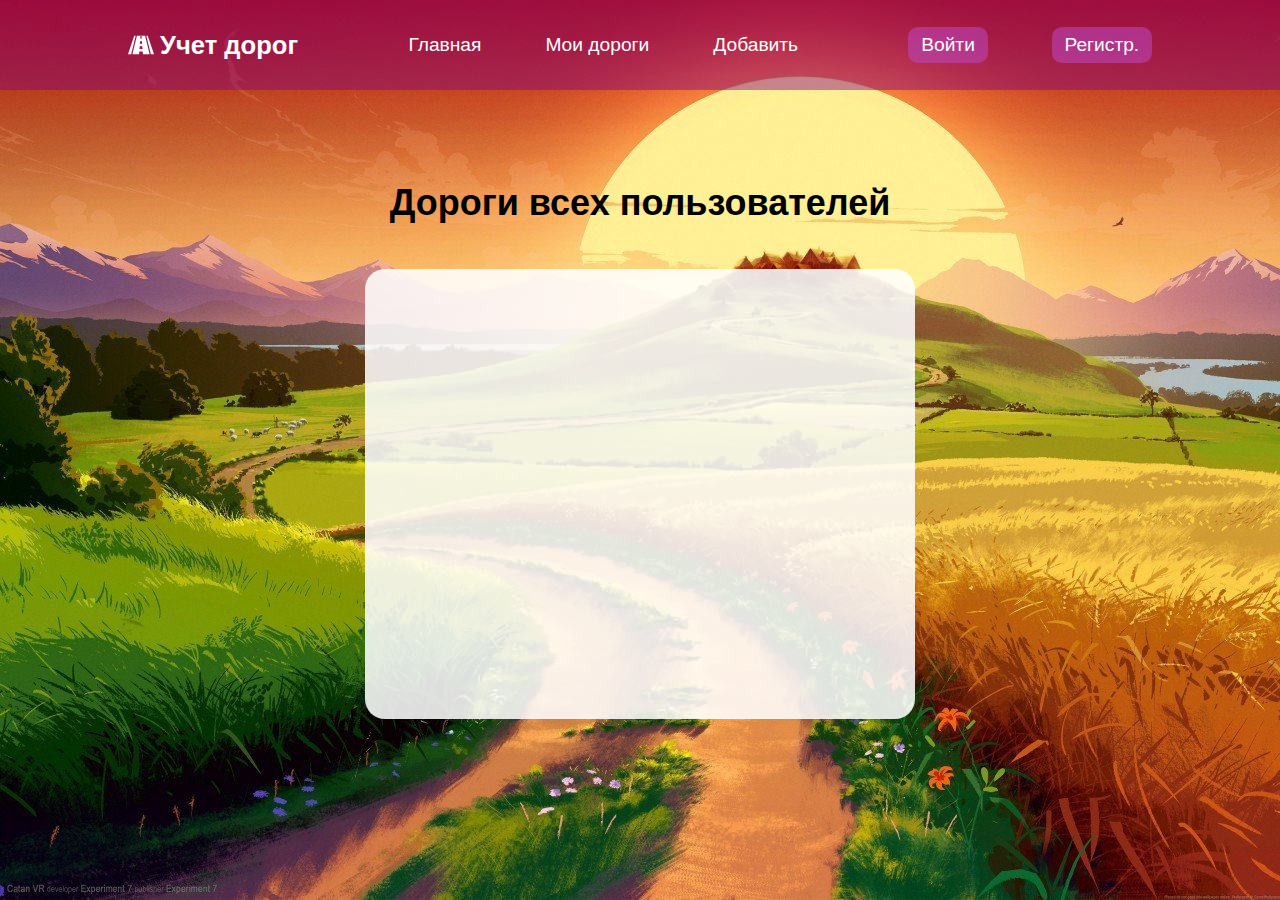
==== index.html @ 6541b2c5 "smth" ====
<!DOCTYPE html>
<html lang="en">
  <head>
    <meta charset="UTF-8" />
    <meta http-equiv="X-UA-Compatible" content="IE=edge" />
    <meta name="viewport" content="width=device-width, initial-scale=1.0" />
    <title>Учет дорог</title>
    <link rel="stylesheet" href="./styles/main.css" />
    <link rel="stylesheet" href="./styles/index.css" />
    <link rel="icon" type="image/x-icon" href="./public/logo.svg" />
  </head>
  <body>
    <header>
      <h1>
        <img src="./public/logo.svg" />
        Учет дорог
      </h1>
      <nav>
        <a href="./">Главная</a>
        <a href="./user.html">Мои дороги</a>
        <a href="./add.html">Добавить</a>
      </nav>
      <div class="account-btns">
        <button class="account-btn">Войти</button>
        <button class="account-btn">Регистр.</button>
      </div>
    </header>
    <main>
      <h3>Дороги всех пользователей</h3>
      <canvas width="550" height="450"></canvas>
    </main>
    <script src="./script/main.js"></script>
    <script src="./script/render.js"></script>
    <script src="./script/index.js"></script>
  </body>
</html>
---- styles/main.css ----
* {
  margin: 0;
  padding: 0;
  box-sizing: border-box;
  font-family: sans-serif;
}
body {
  width: 100%;
  height: 100vh;
  background-image: url(../public/background.jpg);
  background-size: calc(cover + 10px);
  position: relative;
}
a {
  text-decoration: none;
}
*::-webkit-scrollbar {
  background-color: #ffe4ffe1;
}
*::-webkit-scrollbar-thumb {
  background-color: #80008070;
}

header {
  position: absolute;
  top: 0;
  left: 0;
  z-index: 1;
  width: 100%;
  height: 10vh;
  background-color: #80008070;
  display: flex;
  align-items: center;
  justify-content: space-between;
  padding: 0 10vw;
}
h1 {
  font-size: calc(2vw);
  display: flex;
  align-items: center;
  column-gap: 0.5vw;
  color: #fff;
}
h1 > img {
  height: 2vw;
  filter: invert();
}
nav {
  display: flex;
  align-items: center;
  justify-content: center;
  column-gap: 5vw;
}
nav > a {
  color: #fff;
  font-size: calc(1.5vw);
  transition: all 0.3s;
}
nav > a:hover {
  text-shadow: 0 0 10px #fff;
}
.account-btns {
  display: flex;
  align-items: center;
  justify-content: center;
  column-gap: 5vw;
  height: 100%;
}
.account-btn {
  color: #fff;
  font-size: calc(1.5vw);
  height: 40%;
  background-color: #bc46bc94;
  border: none;
  border-radius: 10px;
  padding: 0 1vw;
  transition: all 0.3s;
  cursor: pointer;
}
.account-btn:hover {
  filter: brightness(130%);
  transform: scale(110%);
}
main {
  position: absolute;
  display: flex;
  align-items: center;
  justify-content: center;
  flex-direction: column;
  row-gap: 5vh;
  width: 100%;
  height: 100vh;
  top: 0;
  left: 0;
}
---- styles/index.css ----
h3{
  font-size: 4vh;
}
canvas{
  background-color: #ffffffdd;
  border-radius: 20px;
}
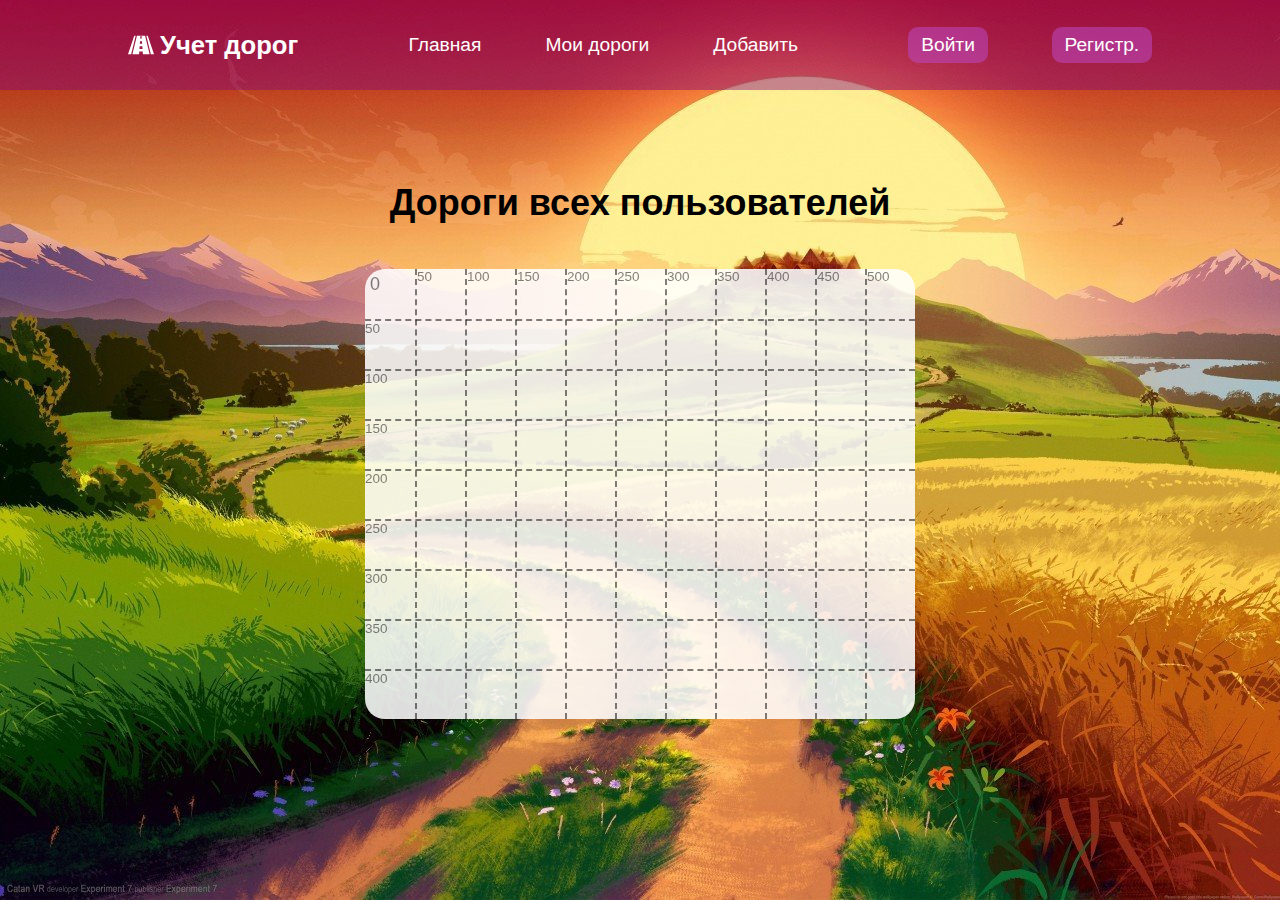
==== commit f6f7bd26: "CoolCommitforsure" ====
--- a/index.html
+++ b/index.html
@@ -7,6 +7,7 @@
     <title>Учет дорог</title>
     <link rel="stylesheet" href="./styles/main.css" />
     <link rel="stylesheet" href="./styles/index.css" />
+    <link rel="stylesheet" href="./styles/canvas.css" />
     <link rel="icon" type="image/x-icon" href="./public/logo.svg" />
   </head>
   <body>
@@ -27,7 +28,36 @@
     </header>
     <main>
       <h3>Дороги всех пользователей</h3>
-      <canvas width="550" height="450"></canvas>
+      <div class="canvas-container">
+          <div class="canvas-h">
+            <span class="canvas-row">0</span>
+            <span class="canvas-row">50</span>
+            <span class="canvas-row">100</span>
+            <span class="canvas-row">150</span>
+            <span class="canvas-row">200</span>
+            <span class="canvas-row">250</span>
+            <span class="canvas-row">300</span>
+            <span class="canvas-row">350</span>
+            <span class="canvas-row">400</span>
+            <span class="canvas-row">450</span>
+          </div>
+          <div class="canvas-v">
+            <span class="canvas-line">0</span>
+            <span class="canvas-line">50</span>
+            <span class="canvas-line">100</span>
+            <span class="canvas-line">150</span>
+            <span class="canvas-line">200</span>
+            <span class="canvas-line">250</span>
+            <span class="canvas-line">300</span>
+            <span class="canvas-line">350</span>
+            <span class="canvas-line">400</span>
+            <span class="canvas-line">450</span>
+            <span class="canvas-line">500</span>
+            <span class="canvas-line">550</span>
+          </div>
+          <span class="canvas-start">0</span>
+          <canvas width="550" height="450"></canvas>
+        </div>
     </main>
     <script src="./script/main.js"></script>
     <script src="./script/render.js"></script>
--- a/styles/main.css
+++ b/styles/main.css
@@ -8,8 +8,9 @@
   width: 100%;
   height: 100vh;
   background-image: url(../public/background.jpg);
-  background-size: calc(cover + 10px);
+  background-size: cover;
   position: relative;
+  background-repeat: no-repeat;
 }
 a {
   text-decoration: none;
--- a/styles/canvas.css
+++ b/styles/canvas.css
@@ -0,0 +1,60 @@
+.canvas-container{
+  position: relative;
+  width: 550px;
+  height: 450px;
+}
+.canvas-v{
+  position: absolute;
+  top: 0;
+  left: 0;
+  height: 100%;
+  width: 100%;
+  display: flex;
+  align-items: center;
+  justify-content: space-between;
+  column-gap: 48px;
+  opacity: 50%;
+  overflow: hidden;
+}
+.canvas-line{
+  height: 100%;
+  width: 0;
+  border-left: 2px dashed #000;
+  text-align: start;
+  font-size: 1.5vh;
+}
+.canvas-line:first-child, .canvas-line:last-child{
+  opacity: 0;
+}
+
+.canvas-h{
+  position: absolute;
+  top: 0;
+  left: 0;
+  height: 100%;
+  width: 100%;
+  display: flex;
+  align-items: center;
+  justify-content: space-between;
+  flex-direction: column;
+  row-gap: 48px;
+  opacity: 50%;
+}
+.canvas-row{
+  height: 0;
+  width: 100%;
+  border-top: 2px dashed #000;
+  text-align: start;
+  font-size: 1.5vh;
+}
+.canvas-row:first-child, .canvas-row:last-child{
+  opacity: 0;
+}
+
+.canvas-start{
+  position: absolute;
+  top: 5px;
+  left: 5px;
+  font-size: 2vh;
+  opacity: 50%;
+}